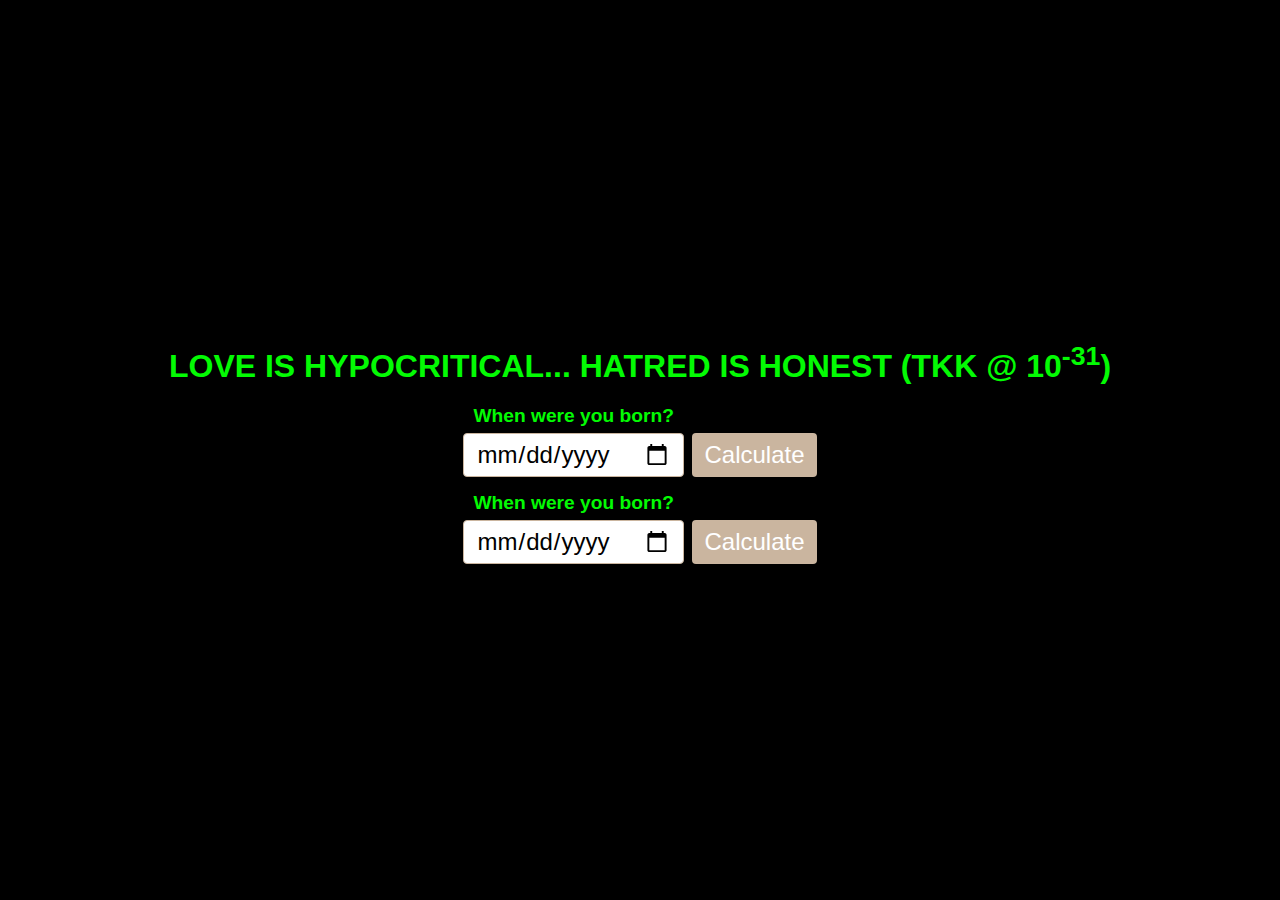
==== index.html @ 1501f297 "Add files via upload" ====
<html lang="en"><head>
    <!-- Global site tag (gtag.js) - Google Analytics -->
    <script type="text/javascript" async="" src="https://www.google-analytics.com/analytics.js"></script><script type="text/javascript" async="" src="https://www.googletagmanager.com/gtag/js?id=G-N5TCHMY3GV&amp;l=dataLayer&amp;cx=c"></script><script async="" src="https://www.googletagmanager.com/gtag/js?id=UA-123605982-1"></script>
    <script>
        window.dataLayer = window.dataLayer || [];
        function gtag() { dataLayer.push(arguments); }
        gtag('js', new Date());

        gtag('config', 'UA-123605982-1');
    </script>

    <meta charset="utf-8">
    <meta http-equiv="X-UA-Compatible" content="IE=edge,chrome=1">
    <title>Age Timer</title>
    <meta name="description" content="">
    <meta name="viewport" content="width=device-width">
    <script src="https://code.jquery.com/jquery-2.2.4.min.js" integrity="sha256-BbhdlvQf/xTY9gja0Dq3HiwQF8LaCRTXxZKRutelT44=" crossorigin="anonymous"></script>
    <script src="app.js"></script>
    <link rel="stylesheet" href="style.css">
    <link rel="icon" type="image/x-icon" href="/images/time.webp">
</head>

<body>
   
    <h1>LOVE IS HYPOCRITICAL... HATRED IS HONEST (TKK @ 10<sup>-31</sup>)</h1>
    <form id="choose" style="display: block;">
        <h1 id="dob" class="age-label">When were you born?</h1>

        <footer>
            <input type="date" name="dob" id="dob-input">
            <button type="submit" id="submit">Calculate</button>
        </footer>
    </form>

    <div id="timer" style="display: none;">
        <h1 class="age-label">CURRENT AGE</h1>
        <h2 class="count" id="age"></h2>
        <h3 class="left" id="time-left"></h3>
    </div>

    <div id="reset">
        <button type="submit" id="reset-button">reset</button>
    </div>



</body></html>



</body>
<head>
    <!-- Global site tag (gtag.js) - Google Analytics -->
    <script type="text/javascript" async="" src="https://www.google-analytics.com/analytics.js"></script><script type="text/javascript" async="" src="https://www.googletagmanager.com/gtag/js?id=G-N5TCHMY3GV&amp;l=dataLayer&amp;cx=c"></script><script async="" src="https://www.googletagmanager.com/gtag/js?id=UA-123605982-1"></script>
    <script>
        window.dataLayer = window.dataLayer || [];
        function gtag() { dataLayer.push(arguments); }
        gtag('js', new Date());

        gtag('config', 'UA-123605982-1');
    </script>

    <meta charset="utf-8">
    <meta http-equiv="X-UA-Compatible" content="IE=edge,chrome=1">
    <title>Age Timer</title>
    <meta name="description" content="">
    <meta name="viewport" content="width=device-width">
    <script src="https://code.jquery.com/jquery-2.2.4.min.js" integrity="sha256-BbhdlvQf/xTY9gja0Dq3HiwQF8LaCRTXxZKRutelT44=" crossorigin="anonymous"></script>
    <script src="app.js"></script>
    <link rel="stylesheet" href="styles.css">
    <link rel="icon" type="image/x-icon" href="/images/time.webp">
</head>
<html lang="en"><head>
    <!-- Global site tag (gtag.js) - Google Analytics -->
    <script type="text/javascript" async="" src="https://www.google-analytics.com/analytics.js"></script><script type="text/javascript" async="" src="https://www.googletagmanager.com/gtag/js?id=G-N5TCHMY3GV&amp;l=dataLayer&amp;cx=c"></script><script async="" src="https://www.googletagmanager.com/gtag/js?id=UA-123605982-1"></script>
    <script>
        window.dataLayer = window.dataLayer || [];
        function gtag() { dataLayer.push(arguments); }
        gtag('js', new Date());

        gtag('config', 'UA-123605982-1');
    </script>

    <meta charset="utf-8">
    <meta http-equiv="X-UA-Compatible" content="IE=edge,chrome=1">
    <title>Age Timer</title>
    <meta name="description" content="">
    <meta name="viewport" content="width=device-width">
    <script src="https://code.jquery.com/jquery-2.2.4.min.js" integrity="sha256-BbhdlvQf/xTY9gja0Dq3HiwQF8LaCRTXxZKRutelT44=" crossorigin="anonymous"></script>
    <script src="app.js"></script>
    <link rel="stylesheet" href="styles.css">
    <link rel="icon" type="image/x-icon" href="/images/time.webp">
</head>

<body>

    <form id="choose" style="display: block;">
        <h1 id="dob" class="age-label">When were you born?</h1>

        <footer>
            <input type="date" name="dob" id="dob-input">
            <button type="submit" id="submit">Calculate</button>
        </footer>
    </form>

    <div id="timer" style="display: none;">
        <h1 class="age-label">CURRENT AGE</h1>
        <h2 class="count" id="age"></h2>
        <h3 class="left" id="time-left"></h3>
    </div>

    <div id="reset">
        <button type="submit" id="reset-button">reset</button>
    </div>



</body></html>
<!DOCTYPE html>
---- style.css ----
*,
*:before,
*:after {
    -webkit-box-sizing: border-box;
    -moz-box-sizing: border-box;
    -ms-box-sizing: border-box;
    -o-box-sizing: border-box;
    box-sizing: border-box;
}

body,
html {
    margin: 0;
    padding: 0;
    height: 100%;
    background-color: black;
}

body {
    -moz-osx-font-smoothing: grayscale;
    -webkit-align-items: center;
    -webkit-flex-direction: column;
    -webkit-font-smoothing: antialiased;
    -webkit-justify-content: center;
}
h1{
     color: #03fb03;
    font-size: xx-large;
}
body,
input {
    display: -webkit-flex;
    font-family: 'Avenir', 'helvetica neue', helvetica, arial, sans-serif;
}

.age-label , .left{
     color: #03fb03;
    font-size: 1.2rem;
    line-height: 1;
    margin: 0 0 0 10px;
}

.count{
    color: #03fb03;
    margin: 0;
    font-size: 10rem;
    line-height: 1;
    font-weight: 600;
}

.count sup {
    position: absolute;
    font-size: 2.4rem;
    margin-left: 7px;
    margin-top: 20px;
}

label {
    display: block;
}

input,
button {
    padding: 0.375rem 0.75rem;
    font-size: 1.5rem;
    -webkit-appearance: none;
    appearance: none;
}


input {
    margin-right: 0.5rem;
    box-sizing: border-box;
    border-width: 1px;
    border-style: solid;
    border-radius: 0.25rem;
    border-color: #cab59f;
    background-color: #FFF;
}

button {
    outline: none;
    display: block;
    cursor: pointer;
    color: #FFF;
    border: none;
    border-radius: 0.25rem;
    background-color: #cab59f;
}

footer {
    padding-top: 0.5rem;
    display: -webkit-flex;
}

#reset {
    position: absolute;
    bottom: 0;
    left: 0;
    margin: 10px;
}

#reset-button {
    outline: none;
    display: block;
    cursor: pointer;
    color: black;
    border: none;
    border-radius: 0.25rem;
    background-color: black;
    padding: 0.375rem 0.75rem;
    font-size: 1.5rem;
}

#credits {
    position: absolute;
    bottom: 0;
    visibility: hidden;
}

#credits:hover {
    visibility: visible;
}
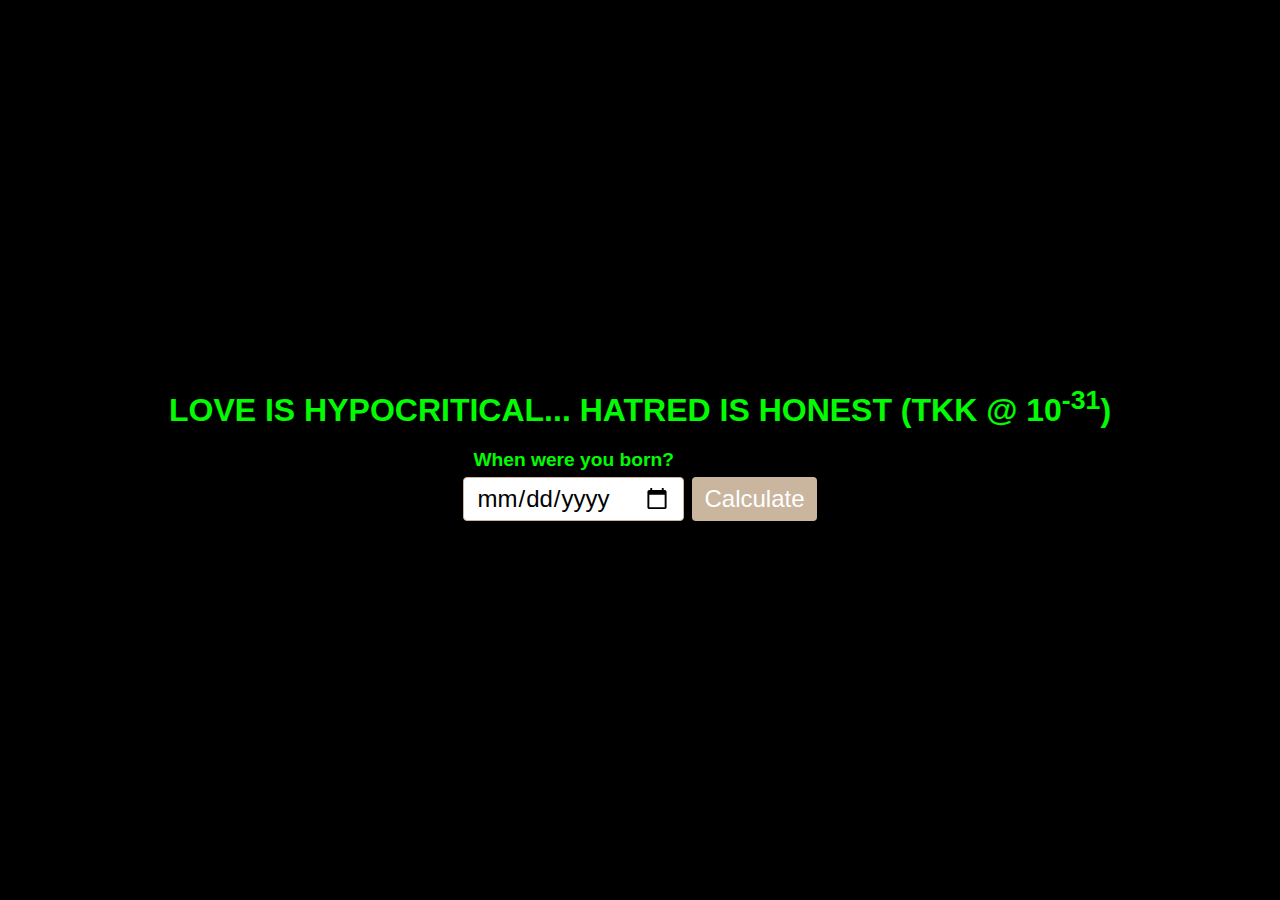
==== commit 5eee5cca: "Update index.html" ====
--- a/index.html
+++ b/index.html
@@ -94,13 +94,6 @@
 
 <body>
 
-    <form id="choose" style="display: block;">
-        <h1 id="dob" class="age-label">When were you born?</h1>
-
-        <footer>
-            <input type="date" name="dob" id="dob-input">
-            <button type="submit" id="submit">Calculate</button>
-        </footer>
     </form>
 
     <div id="timer" style="display: none;">
@@ -116,4 +109,4 @@
 
 
 </body></html>
-<!DOCTYPE html>+<!DOCTYPE html>
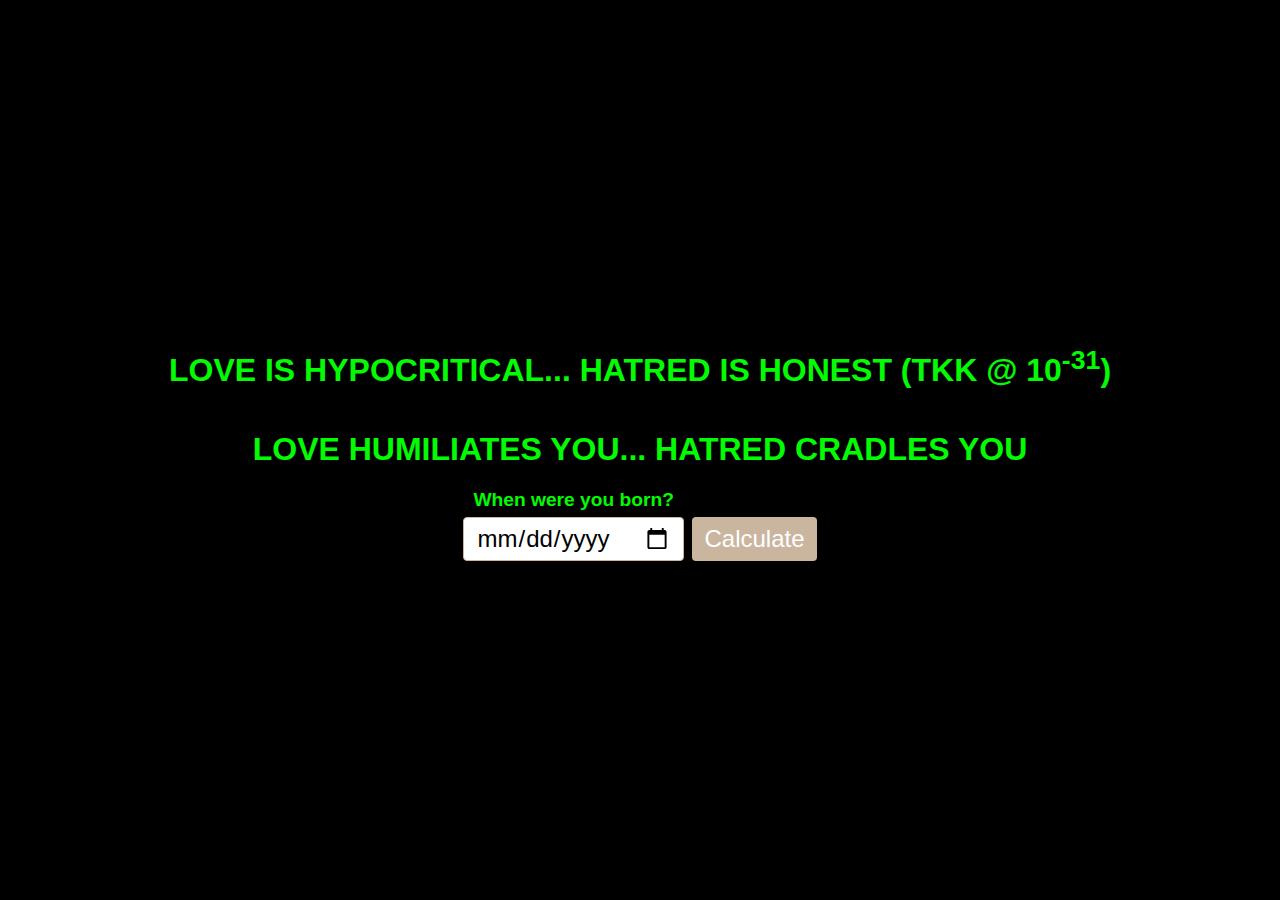
==== commit 3f5e58d5: "Update index.html" ====
--- a/index.html
+++ b/index.html
@@ -23,6 +23,7 @@
 <body>
    
     <h1>LOVE IS HYPOCRITICAL... HATRED IS HONEST (TKK @ 10<sup>-31</sup>)</h1>
+     <h1> LOVE HUMILIATES YOU... HATRED CRADLES YOU</h1>
     <form id="choose" style="display: block;">
         <h1 id="dob" class="age-label">When were you born?</h1>
 
@@ -94,18 +95,6 @@
 
 <body>
 
-    </form>
-
-    <div id="timer" style="display: none;">
-        <h1 class="age-label">CURRENT AGE</h1>
-        <h2 class="count" id="age"></h2>
-        <h3 class="left" id="time-left"></h3>
-    </div>
-
-    <div id="reset">
-        <button type="submit" id="reset-button">reset</button>
-    </div>
-
 
 
 </body></html>
